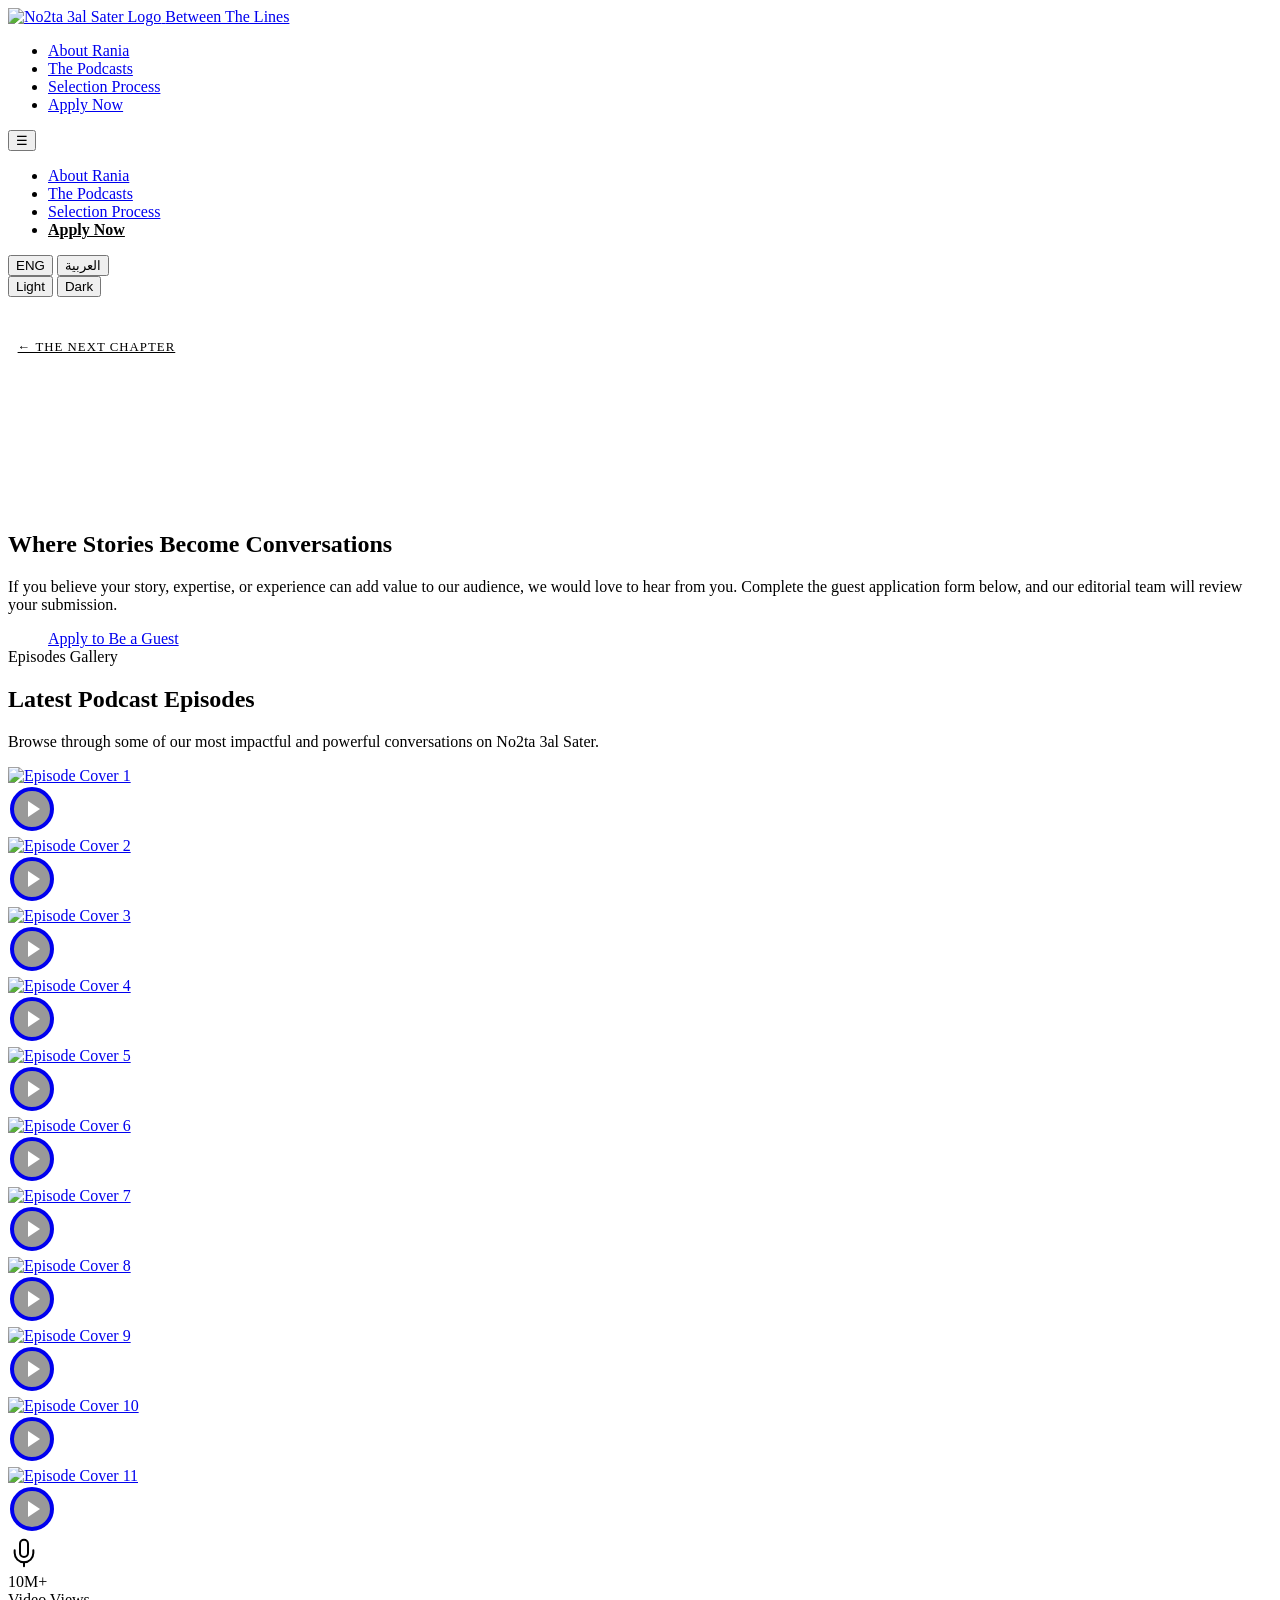
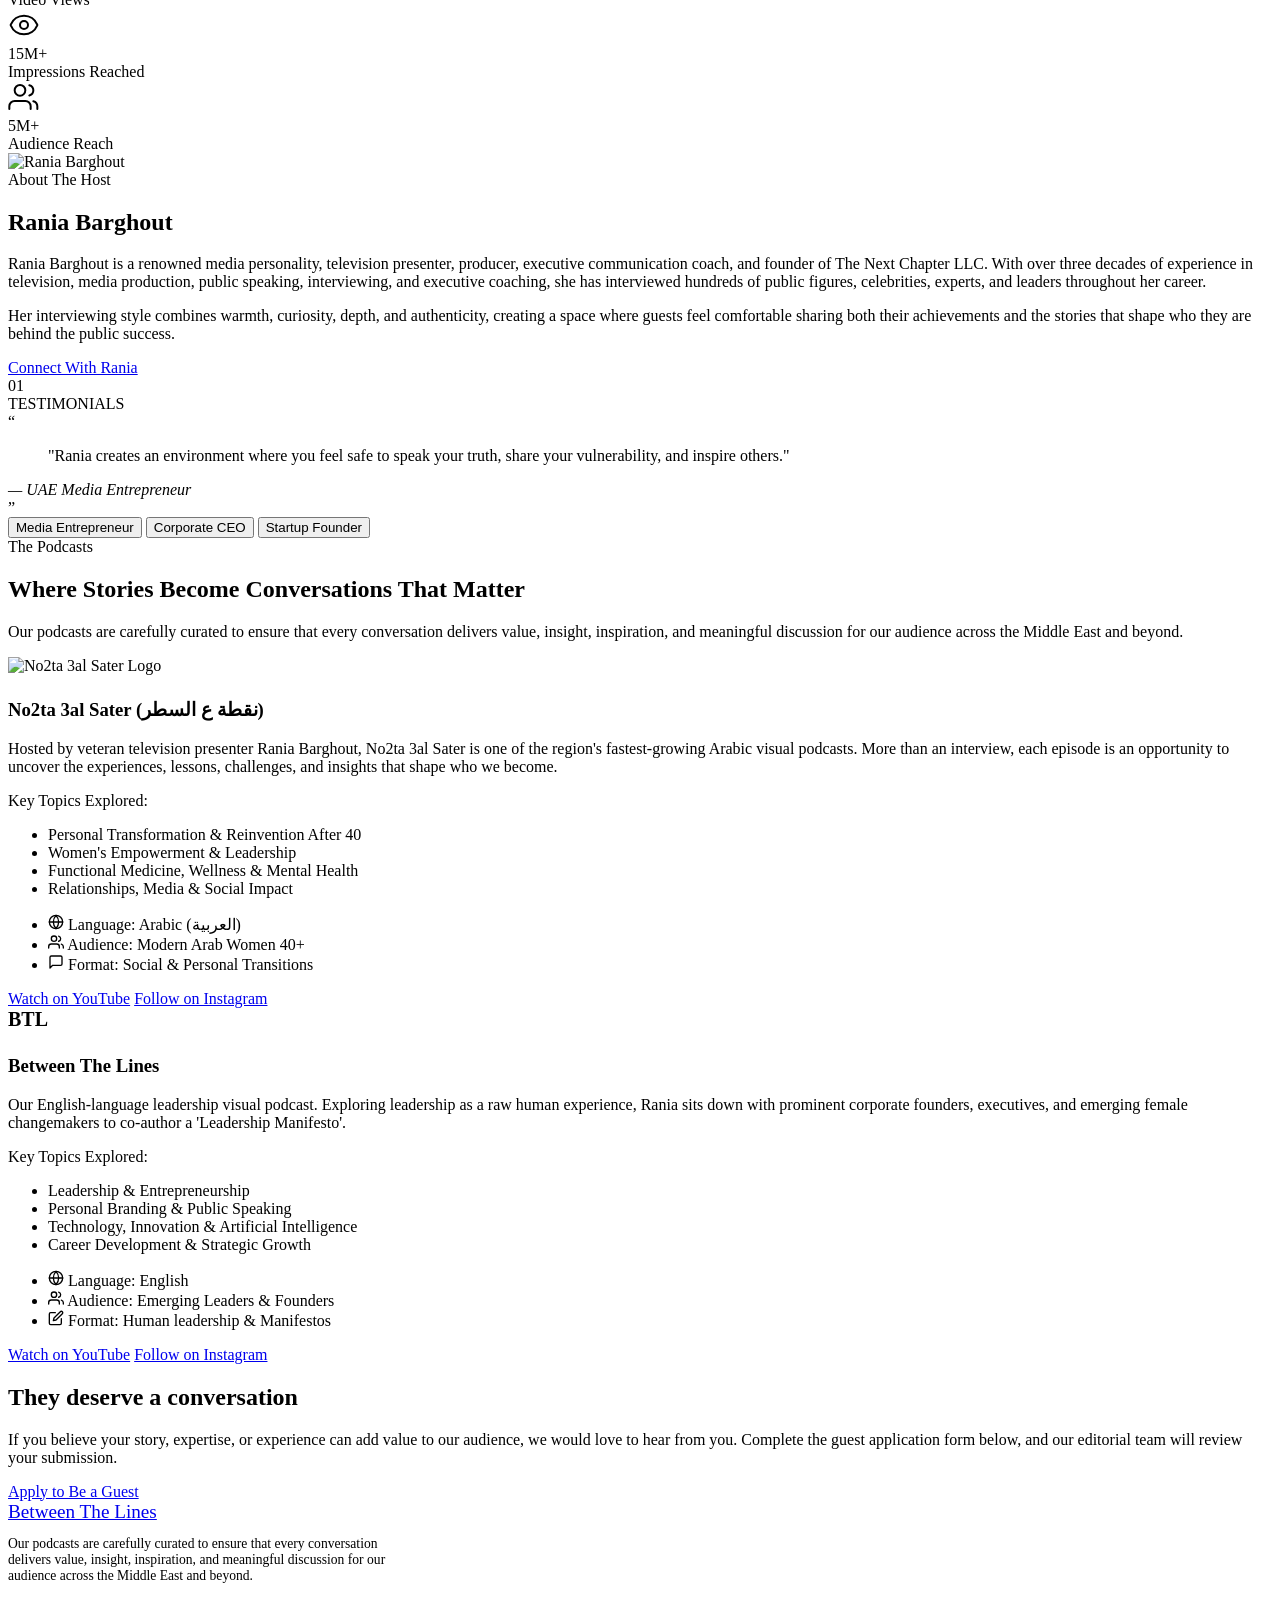
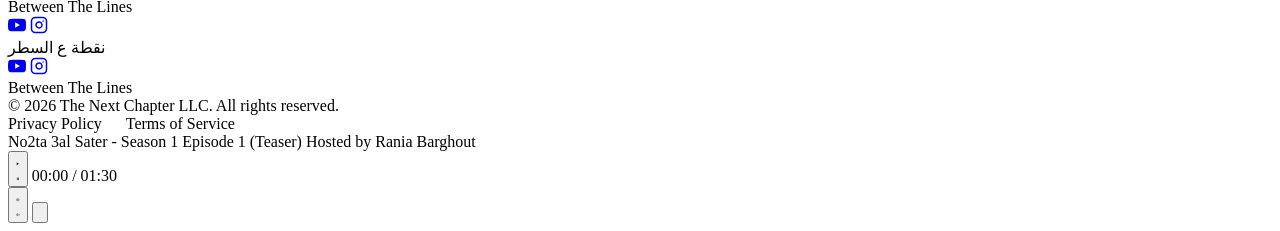
==== public/btl/index.html @ 3ef0dd0c "perf: scope fonts per-page, remove render-blocking @import Move the Cairo+Inter+Outfit Google Fonts " ====
<!DOCTYPE html>
<html lang="en" dir="ltr">
<head>
  <meta charset="UTF-8">
  <meta name="viewport" content="width=device-width, initial-scale=1.0">
  <meta name="google-site-verification" content="riQlavt5PPJmKYnr7RUgLrCm9GCp0BMAmI5KmS_DDMw" />
  
  <!-- SEO Meta Tags -->
  <title data-i18n="landing_page_title">The Next Chapter | Podcasts by Rania Barghout</title>
  <meta name="description" content="Register as a guest on Rania Barghout's visual podcasts: No2ta 3al Sater & Between The Lines. Share your inspiring story and expertise with the Arab world.">
  <meta name="keywords" content="Rania Barghout, No2ta 3al Sater, Between The Lines, The Next Chapter, Podcast Guest, Dubai Media, Leadership Arabic Podcast">
  <meta name="author" content="The Next Chapter LLC">
  
  <!-- Favicon -->
  <link rel="icon" type="image/png" href="/assets/logo.png">

  <link rel="canonical" href="https://thenextchapter.vip/btl.html">

  <script>(function(){try{var t=localStorage.getItem('btl-theme')||'dark';document.documentElement.setAttribute('data-theme',t);}catch(e){document.documentElement.setAttribute('data-theme','dark');}})();</script>

  <!-- Fonts (scoped; replaces former @import in style.css) -->
  <link rel="preconnect" href="https://fonts.googleapis.com">
  <link rel="preconnect" href="https://fonts.gstatic.com" crossorigin>
  <link href="https://fonts.googleapis.com/css2?family=Cairo:wght@400;600;700;800&family=Inter:wght@400;500;600;700&family=Outfit:wght@400;500;600;700;800&display=swap" rel="stylesheet">

  <link rel="stylesheet" href="/style.css?v=9">
</head>
<body>

  <!-- Background Animated Glowing Orbs -->
  <div class="glow-container">
    <div class="glow-orb glow-orb-1"></div>
    <div class="glow-orb glow-orb-2"></div>
    <div class="glow-orb glow-orb-3"></div>
  </div>

  <!-- Header Navigation -->
  <header id="main-header">
    <div class="container header-container">
      <a href="/btl.html" class="logo-wrapper" id="header-logo-link">
        <img src="/assets/logo.png" alt="No2ta 3al Sater Logo" class="logo-img" id="header-logo-img">
        <span class="brand-text" id="brand-logo-text" data-i18n="brand_logo_text">Between The Lines</span>
      </a>
      
      <!-- Desktop Navigation Menu -->
      <nav class="desktop-nav" aria-label="Main Navigation">
        <ul class="nav-menu">
          <li><a class="nav-link" href="#about" data-i18n="nav_about" id="nav-lnk-about">About Rania</a></li>
          <li><a class="nav-link" href="#shows" data-i18n="nav_shows" id="nav-lnk-shows">The Podcasts</a></li>
          <li><a class="nav-link" href="/apply.html#process" data-i18n="nav_process" id="nav-lnk-process">Selection Process</a></li>
          <li><a class="nav-cta" href="/apply.html" data-i18n="nav_apply" id="nav-lnk-apply">Apply Now</a></li>
        </ul>
      </nav>
      
      <!-- Hamburger Toggle Button -->
      <button class="hamburger-btn" id="hamburger-btn" aria-label="Toggle Menu" aria-expanded="false" aria-controls="mobile-drawer">
        ☰
      </button>
    </div>
  </header>

  <!-- Mobile Drawer Drawer Menu -->
  <div class="drawer-overlay" id="drawer-overlay"></div>
  <aside class="mobile-drawer" id="mobile-drawer" aria-label="Mobile Navigation">
    <nav class="mobile-nav" aria-label="Mobile menu links">
      <ul class="nav-menu">
        <li><a class="nav-link" href="#about" data-i18n="nav_about" id="mob-lnk-about">About Rania</a></li>
        <li><a class="nav-link" href="#shows" data-i18n="nav_shows" id="mob-lnk-shows">The Podcasts</a></li>
        <li><a class="nav-link" href="/apply.html#process" data-i18n="nav_process" id="mob-lnk-process">Selection Process</a></li>
        <li><a class="nav-link" href="/apply.html" data-i18n="nav_apply" style="color: var(--accent-teal); font-weight: 700;" id="mob-lnk-apply">Apply Now</a></li>
      </ul>
    </nav>
    
    <!-- Bilingual Language Toggle inside Hamburger -->
    <div class="lang-toggle-container">
      <div class="lang-switch" role="group" aria-label="Language selector">
        <button class="lang-btn active" data-lang="en" id="lang-btn-en">ENG</button>
        <button class="lang-btn ar-lang" data-lang="ar" id="lang-btn-ar">العربية</button>
      </div>
    </div>

    <!-- Theme toggle (segmented, matches language switcher) -->
    <div class="theme-toggle-row">
      <div class="lang-switch" role="group" aria-label="Theme selector">
        <button class="lang-btn" data-theme-set="light" id="theme-btn-light">Light</button>
        <button class="lang-btn" data-theme-set="dark" id="theme-btn-dark">Dark</button>
      </div>
    </div>

    <!-- Parent brand link -->
    <div style="margin-top:1.25rem;padding-top:1.25rem;border-top:1px solid var(--border-glass);">
      <a href="/" style="display:flex;align-items:center;gap:0.6rem;color:var(--text-muted);font-size:0.8rem;letter-spacing:0.08em;text-transform:uppercase;">
        <img src="/__l5e/assets-v1/cdf34ebd-b5c4-424a-a6a2-67d703618b7e/tnc_logo.png" alt="" style="height:20px;filter:invert(1) brightness(1.05);">
        <span>← The Next Chapter</span>
      </a>
    </div>
  </aside>

  <!-- Hero Section -->
  <section class="hero" id="hero-section">
    <!-- Background Video with lazy src injection -->
    <div class="hero-video-wrapper">
      <video id="hero-video" autoplay muted loop playsinline preload="none" class="hero-video-bg"></video>
      <div class="hero-video-overlay"></div>
    </div>
    
    <div class="container hero-grid">
      <div class="hero-content">
        <h1 class="hero-title" id="hero-main-title" data-i18n="hero_title">Where Stories Become Conversations</h1>
        <p class="hero-desc" id="hero-description" data-i18n="hero_desc">If you believe your story, expertise, or experience can add value to our audience, we would love to hear from you. Complete the guest application form below, and our editorial team will review your submission.</p>
        
        <a href="/apply.html" class="cta-btn" style="padding: 1.1rem 2.5rem; font-size: 1rem; border-radius: 40px;" data-i18n="hero_cta" id="hero-cta-btn">Apply to Be a Guest</a>
      </div>
    </div>
  </section>

  <!-- Podcast Episodes Showcase Section -->
  <section class="episodes-showcase" id="episodes-section">
    <div class="container scroll-reveal">
      <div class="section-header">
        <span class="section-subtitle" data-i18n="eps_subtitle" id="eps-section-subtitle">Episodes Gallery</span>
        <h2 class="section-title" data-i18n="eps_title" id="eps-section-title">Latest Podcast Episodes</h2>
        <p style="color: var(--text-secondary); margin-top: 1rem;" data-i18n="eps_desc" id="eps-section-desc">Browse through some of our most impactful and powerful conversations on No2ta 3al Sater.</p>
      </div>
      
      <div class="episodes-marquee-container" id="episodes-marquee-container" dir="ltr">
        <div class="episodes-grid" id="episodes-cards-grid">
          <!-- Episode Card 1 -->
          <a class="episode-card" id="ep-card-1" href="https://www.youtube.com/watch?v=VCfdSt1C7mc" target="_blank">
            <div class="episode-image-container">
              <img src="https://img.youtube.com/vi/VCfdSt1C7mc/maxresdefault.jpg" alt="Episode Cover 1" class="episode-img" loading="lazy">
              <div class="episode-overlay">
                <span class="play-indicator-icon">
                  <svg xmlns="http://www.w3.org/2000/svg" viewBox="0 0 24 24" fill="currentColor" width="48" height="48"><circle cx="12" cy="12" r="10" fill="rgba(0,0,0,0.4)" stroke="currentColor" stroke-width="2"></circle><polygon points="10 8 16 12 10 16 10 8" fill="#ffffff"></polygon></svg>
                </span>
              </div>
            </div>
          </a>
          <!-- Episode Card 2 -->
          <a class="episode-card" id="ep-card-2" href="https://www.youtube.com/watch?v=gebLN_70ByE" target="_blank">
            <div class="episode-image-container">
              <img src="https://img.youtube.com/vi/gebLN_70ByE/maxresdefault.jpg" alt="Episode Cover 2" class="episode-img" loading="lazy">
              <div class="episode-overlay">
                <span class="play-indicator-icon">
                  <svg xmlns="http://www.w3.org/2000/svg" viewBox="0 0 24 24" fill="currentColor" width="48" height="48"><circle cx="12" cy="12" r="10" fill="rgba(0,0,0,0.4)" stroke="currentColor" stroke-width="2"></circle><polygon points="10 8 16 12 10 16 10 8" fill="#ffffff"></polygon></svg>
                </span>
              </div>
            </div>
          </a>
          <!-- Episode Card 3 -->
          <a class="episode-card" id="ep-card-3" href="https://www.youtube.com/watch?v=FqsvJEJZti8" target="_blank">
            <div class="episode-image-container">
              <img src="https://img.youtube.com/vi/FqsvJEJZti8/maxresdefault.jpg" alt="Episode Cover 3" class="episode-img" loading="lazy">
              <div class="episode-overlay">
                <span class="play-indicator-icon">
                  <svg xmlns="http://www.w3.org/2000/svg" viewBox="0 0 24 24" fill="currentColor" width="48" height="48"><circle cx="12" cy="12" r="10" fill="rgba(0,0,0,0.4)" stroke="currentColor" stroke-width="2"></circle><polygon points="10 8 16 12 10 16 10 8" fill="#ffffff"></polygon></svg>
                </span>
              </div>
            </div>
          </a>
          <!-- Episode Card 4 -->
          <a class="episode-card" id="ep-card-4" href="https://www.youtube.com/watch?v=Pp57JyWcuGs" target="_blank">
            <div class="episode-image-container">
              <img src="https://img.youtube.com/vi/Pp57JyWcuGs/maxresdefault.jpg" alt="Episode Cover 4" class="episode-img" loading="lazy">
              <div class="episode-overlay">
                <span class="play-indicator-icon">
                  <svg xmlns="http://www.w3.org/2000/svg" viewBox="0 0 24 24" fill="currentColor" width="48" height="48"><circle cx="12" cy="12" r="10" fill="rgba(0,0,0,0.4)" stroke="currentColor" stroke-width="2"></circle><polygon points="10 8 16 12 10 16 10 8" fill="#ffffff"></polygon></svg>
                </span>
              </div>
            </div>
          </a>
          <!-- Episode Card 5 -->
          <a class="episode-card" id="ep-card-5" href="https://www.youtube.com/watch?v=6gdjq2ZDMHY" target="_blank">
            <div class="episode-image-container">
              <img src="https://img.youtube.com/vi/6gdjq2ZDMHY/maxresdefault.jpg" alt="Episode Cover 5" class="episode-img" loading="lazy">
              <div class="episode-overlay">
                <span class="play-indicator-icon">
                  <svg xmlns="http://www.w3.org/2000/svg" viewBox="0 0 24 24" fill="currentColor" width="48" height="48"><circle cx="12" cy="12" r="10" fill="rgba(0,0,0,0.4)" stroke="currentColor" stroke-width="2"></circle><polygon points="10 8 16 12 10 16 10 8" fill="#ffffff"></polygon></svg>
                </span>
              </div>
            </div>
          </a>
          <!-- Episode Card 6 -->
          <a class="episode-card" id="ep-card-6" href="https://www.youtube.com/watch?v=sJ5__DNg9eA" target="_blank">
            <div class="episode-image-container">
              <img src="https://img.youtube.com/vi/sJ5__DNg9eA/maxresdefault.jpg" alt="Episode Cover 6" class="episode-img" loading="lazy">
              <div class="episode-overlay">
                <span class="play-indicator-icon">
                  <svg xmlns="http://www.w3.org/2000/svg" viewBox="0 0 24 24" fill="currentColor" width="48" height="48"><circle cx="12" cy="12" r="10" fill="rgba(0,0,0,0.4)" stroke="currentColor" stroke-width="2"></circle><polygon points="10 8 16 12 10 16 10 8" fill="#ffffff"></polygon></svg>
                </span>
              </div>
            </div>
          </a>
          <!-- Episode Card 7 -->
          <a class="episode-card" id="ep-card-7" href="https://www.youtube.com/watch?v=fdoiLa0B4hs" target="_blank">
            <div class="episode-image-container">
              <img src="https://img.youtube.com/vi/fdoiLa0B4hs/maxresdefault.jpg" alt="Episode Cover 7" class="episode-img" loading="lazy">
              <div class="episode-overlay">
                <span class="play-indicator-icon">
                  <svg xmlns="http://www.w3.org/2000/svg" viewBox="0 0 24 24" fill="currentColor" width="48" height="48"><circle cx="12" cy="12" r="10" fill="rgba(0,0,0,0.4)" stroke="currentColor" stroke-width="2"></circle><polygon points="10 8 16 12 10 16 10 8" fill="#ffffff"></polygon></svg>
                </span>
              </div>
            </div>
          </a>
          <!-- Episode Card 8 -->
          <a class="episode-card" id="ep-card-8" href="https://www.youtube.com/watch?v=hCjJ-XT8wUE" target="_blank">
            <div class="episode-image-container">
              <img src="https://img.youtube.com/vi/hCjJ-XT8wUE/maxresdefault.jpg" alt="Episode Cover 8" class="episode-img" loading="lazy">
              <div class="episode-overlay">
                <span class="play-indicator-icon">
                  <svg xmlns="http://www.w3.org/2000/svg" viewBox="0 0 24 24" fill="currentColor" width="48" height="48"><circle cx="12" cy="12" r="10" fill="rgba(0,0,0,0.4)" stroke="currentColor" stroke-width="2"></circle><polygon points="10 8 16 12 10 16 10 8" fill="#ffffff"></polygon></svg>
                </span>
              </div>
            </div>
          </a>
          <!-- Episode Card 9 -->
          <a class="episode-card" id="ep-card-9" href="https://www.youtube.com/watch?v=ARu32dwf6RI" target="_blank">
            <div class="episode-image-container">
              <img src="https://img.youtube.com/vi/ARu32dwf6RI/maxresdefault.jpg" alt="Episode Cover 9" class="episode-img" loading="lazy">
              <div class="episode-overlay">
                <span class="play-indicator-icon">
                  <svg xmlns="http://www.w3.org/2000/svg" viewBox="0 0 24 24" fill="currentColor" width="48" height="48"><circle cx="12" cy="12" r="10" fill="rgba(0,0,0,0.4)" stroke="currentColor" stroke-width="2"></circle><polygon points="10 8 16 12 10 16 10 8" fill="#ffffff"></polygon></svg>
                </span>
              </div>
            </div>
          </a>
          <!-- Episode Card 10 -->
          <a class="episode-card" id="ep-card-10" href="https://www.youtube.com/watch?v=aqfuBE96ISU" target="_blank">
            <div class="episode-image-container">
              <img src="https://img.youtube.com/vi/aqfuBE96ISU/maxresdefault.jpg" alt="Episode Cover 10" class="episode-img" loading="lazy">
              <div class="episode-overlay">
                <span class="play-indicator-icon">
                  <svg xmlns="http://www.w3.org/2000/svg" viewBox="0 0 24 24" fill="currentColor" width="48" height="48"><circle cx="12" cy="12" r="10" fill="rgba(0,0,0,0.4)" stroke="currentColor" stroke-width="2"></circle><polygon points="10 8 16 12 10 16 10 8" fill="#ffffff"></polygon></svg>
                </span>
              </div>
            </div>
          </a>
          <!-- Episode Card 11 -->
          <a class="episode-card" id="ep-card-11" href="https://www.youtube.com/watch?v=jvKo1TSmFlg" target="_blank">
            <div class="episode-image-container">
              <img src="https://img.youtube.com/vi/jvKo1TSmFlg/maxresdefault.jpg" alt="Episode Cover 11" class="episode-img" loading="lazy">
              <div class="episode-overlay">
                <span class="play-indicator-icon">
                  <svg xmlns="http://www.w3.org/2000/svg" viewBox="0 0 24 24" fill="currentColor" width="48" height="48"><circle cx="12" cy="12" r="10" fill="rgba(0,0,0,0.4)" stroke="currentColor" stroke-width="2"></circle><polygon points="10 8 16 12 10 16 10 8" fill="#ffffff"></polygon></svg>
                </span>
              </div>
            </div>
          </a>
        </div>
      </div>
    </div>
  </section>

  <!-- Premium Stats Section -->
  <section class="stats-section" id="stats-section">
    <div class="container scroll-reveal">
      <div class="stats-grid">
        <!-- Stat Card 1 -->
        <div class="stat-card">
          <div class="stat-icon-wrapper">
            <svg xmlns="http://www.w3.org/2000/svg" width="32" height="32" viewBox="0 0 24 24" fill="none" stroke="currentColor" stroke-width="1.5" stroke-linecap="round" stroke-linejoin="round">
              <path d="M12 2a3 3 0 0 0-3 3v7a3 3 0 0 0 6 0V5a3 3 0 0 0-3-3Z"></path>
              <path d="M19 10v2a7 7 0 0 1-14 0v-2"></path>
              <line x1="12" y1="19" x2="12" y2="22"></line>
            </svg>
          </div>
          <div class="stat-number" data-i18n="stat_media_num" id="stat-num-media">10M+</div>
          <div class="stat-label" data-i18n="stat_media_label" id="stat-lbl-media">Video Views</div>
        </div>

        <!-- Stat Card 2 -->
        <div class="stat-card">
          <div class="stat-icon-wrapper">
            <svg xmlns="http://www.w3.org/2000/svg" width="32" height="32" viewBox="0 0 24 24" fill="none" stroke="currentColor" stroke-width="1.5" stroke-linecap="round" stroke-linejoin="round">
              <path d="M2.062 12.348a1 1 0 0 1 0-.696 10.75 10.75 0 0 1 19.876 0 1 1 0 0 1 0 .696 10.75 10.75 0 0 1-19.876 0z"></path>
              <circle cx="12" cy="12" r="3"></circle>
            </svg>
          </div>
          <div class="stat-number" data-i18n="stat_views_num" id="stat-num-views">15M+</div>
          <div class="stat-label" data-i18n="stat_views_label" id="stat-lbl-views">Impressions Reached</div>
        </div>

        <!-- Stat Card 3 -->
        <div class="stat-card">
          <div class="stat-icon-wrapper">
            <svg xmlns="http://www.w3.org/2000/svg" width="32" height="32" viewBox="0 0 24 24" fill="none" stroke="currentColor" stroke-width="1.5" stroke-linecap="round" stroke-linejoin="round">
              <path d="M17 21v-2a4 4 0 0 0-4-4H5a4 4 0 0 0-4 4v2"></path>
              <circle cx="9" cy="7" r="4"></circle>
              <path d="M22 21v-2a4 4 0 0 0-3-3.87"></path>
              <path d="M16 3.13a4 4 0 0 1 0 7.75"></path>
            </svg>
          </div>
          <div class="stat-number" data-i18n="stat_seats_num" id="stat-num-seats">5M+</div>
          <div class="stat-label" data-i18n="stat_seats_label" id="stat-lbl-seats">Audience Reach</div>
        </div>
      </div>
    </div>
  </section>

  <!-- About Rania Barghout Section -->
  <section class="about" id="about">
    <div class="container about-grid scroll-reveal">
      <div class="about-graphics">
        <div class="about-glow-orb"></div>
        <div class="about-card-stack" id="about-stack-container">
          <div class="about-photo-card" id="about-rania-card">
            <img src="/assets/rania_bio.png" alt="Rania Barghout" class="about-photo-img" id="about-rania-img">
          </div>
        </div>
      </div>
      
      <div class="about-content">
        <span class="section-subtitle" data-i18n="about_subtitle" id="about-sec-subtitle">About The Host</span>
        <h2 class="about-headline" data-i18n="about_title" id="about-sec-title">Rania Barghout</h2>
        <p class="about-bio-text" data-i18n="about_bio_1" id="about-bio-p1">Rania Barghout is a renowned media personality, television presenter, producer, executive communication coach, and founder of The Next Chapter LLC. With over three decades of experience in television, media production, public speaking, interviewing, and executive coaching, she has interviewed hundreds of public figures, celebrities, experts, and leaders throughout her career.</p>
        <p class="about-bio-text" data-i18n="about_bio_2" id="about-bio-p2">Her interviewing style combines warmth, curiosity, depth, and authenticity, creating a space where guests feel comfortable sharing both their achievements and the stories that shape who they are behind the public success.</p>
        
        <a href="https://instagram.com/notaassater" target="_blank" class="cta-btn" style="margin-top: 1.5rem;" data-i18n="about_btn" id="about-cta-btn">Connect With Rania</a>
      </div>
    </div>
  </section>

  <!-- Testimonials Section (Premium Asymmetric Design) -->
  <section class="testimonials" id="testimonials-section">
    <div class="container testimonials-container scroll-reveal">
      <!-- Bleeding Background Index Number -->
      <div class="testimonial-number" id="testimonial-number">01</div>
      
      <div class="testimonials-layout">
        <!-- Left Column: Vertical Label & Progress Line -->
        <div class="testimonial-left-column">
          <span class="testimonial-vertical-label" data-i18n="testimonials_title">TESTIMONIALS</span>
          <div class="testimonial-progress-track">
            <div class="testimonial-progress-fill" id="testimonial-progress-fill" style="height: 33.33%;"></div>
          </div>
        </div>
        
        <!-- Right Column: Quote Content and Selectors -->
        <div class="testimonial-right-column">
          <div class="testimonial-content-wrapper">
            <!-- Giant Quote Marks -->
            <span class="quote-mark-left">“</span>
            
            <div class="testimonial-content">
              <blockquote class="active-quote" id="active-quote-text" data-i18n="quote_1_text">"Rania creates an environment where you feel safe to speak your truth, share your vulnerability, and inspire others."</blockquote>
              <cite class="active-author" id="active-quote-author" data-i18n="quote_1_author">— UAE Media Entrepreneur</cite>
            </div>
            
            <span class="quote-mark-right">”</span>
          </div>
          
          <!-- Testimonial Selector Pills -->
          <div class="testimonial-selectors" id="testimonial-selectors">
            <button class="selector-btn active" data-index="0" aria-label="Testimonial 1">
              <span class="selector-dot"></span>
              <span class="selector-label" data-i18n="testimonial_label_1">Media Entrepreneur</span>
            </button>
            <button class="selector-btn" data-index="1" aria-label="Testimonial 2">
              <span class="selector-dot"></span>
              <span class="selector-label" data-i18n="testimonial_label_2">Corporate CEO</span>
            </button>
            <button class="selector-btn" data-index="2" aria-label="Testimonial 3">
              <span class="selector-dot"></span>
              <span class="selector-label" data-i18n="testimonial_label_3">Startup Founder</span>
            </button>
          </div>
        </div>
      </div>
    </div>
  </section>

  <!-- Podcast Showcase Section -->
  <section class="shows" id="shows">
    <div class="container scroll-reveal">
      <div class="section-header">
        <span class="section-subtitle" data-i18n="shows_subtitle" id="shows-section-subtitle">The Podcasts</span>
        <h2 class="section-title" data-i18n="shows_title" id="shows-section-title">Where Stories Become Conversations That Matter</h2>
        <p style="color: var(--text-secondary); margin-top: 1rem;" data-i18n="shows_desc" id="shows-section-desc">Our podcasts are carefully curated to ensure that every conversation delivers value, insight, inspiration, and meaningful discussion for our audience across the Middle East and beyond.</p>
      </div>
      
      <div class="shows-grid">
        <!-- Arabic Podcast: No2ta 3al Sater -->
        <article class="show-card ar-card" id="show-card-nos">
          <div class="show-logo-placeholder" id="show-logo-nos-ph" style="margin-bottom: 1.5rem;">
            <img src="/assets/logo.png" alt="No2ta 3al Sater Logo" class="show-logo-img">
          </div>
          <h3 class="show-title" data-i18n="show_nos_title" id="show-title-nos">No2ta 3al Sater (نقطة ع السطر)</h3>
          <p class="show-desc" data-i18n="show_nos_desc" id="show-desc-nos">Hosted by veteran television presenter Rania Barghout, No2ta 3al Sater is one of the region's fastest-growing Arabic visual podcasts. More than an interview, each episode is an opportunity to uncover the experiences, lessons, challenges, and insights that shape who we become.</p>
          <div class="show-topics-wrapper">
            <span class="show-topics-title" data-i18n="show_nos_topics_lbl">Key Topics Explored:</span>
            <ul class="show-topics-list">
              <li data-i18n="show_nos_topic_1">Personal Transformation & Reinvention After 40</li>
              <li data-i18n="show_nos_topic_2">Women's Empowerment & Leadership</li>
              <li data-i18n="show_nos_topic_3">Functional Medicine, Wellness & Mental Health</li>
              <li data-i18n="show_nos_topic_4">Relationships, Media & Social Impact</li>
            </ul>
          </div>
          <ul class="show-meta-list" id="show-meta-list-nos">
            <li class="show-meta-item"><span class="show-meta-icon"><svg xmlns="http://www.w3.org/2000/svg" width="16" height="16" viewBox="0 0 24 24" fill="none" stroke="currentColor" stroke-width="2" stroke-linecap="round" stroke-linejoin="round"><circle cx="12" cy="12" r="10"></circle><line x1="2" y1="12" x2="22" y2="12"></line><path d="M12 2a15.3 15.3 0 0 1 4 10 15.3 15.3 0 0 1-4 10 15.3 15.3 0 0 1-4-10 15.3 15.3 0 0 1 4-10z"></path></svg></span> <span data-i18n="show_nos_meta_lang">Language: Arabic (العربية)</span></li>
            <li class="show-meta-item"><span class="show-meta-icon"><svg xmlns="http://www.w3.org/2000/svg" width="16" height="16" viewBox="0 0 24 24" fill="none" stroke="currentColor" stroke-width="2" stroke-linecap="round" stroke-linejoin="round"><path d="M17 21v-2a4 4 0 0 0-4-4H5a4 4 0 0 0-4 4v2"></path><circle cx="9" cy="7" r="4"></circle><path d="M23 21v-2a4 4 0 0 0-3-3.87"></path><path d="M16 3.13a4 4 0 0 1 0 7.75"></path></svg></span> <span data-i18n="show_nos_meta_target">Audience: Modern Arab Women 40+</span></li>
            <li class="show-meta-item"><span class="show-meta-icon"><svg xmlns="http://www.w3.org/2000/svg" width="16" height="16" viewBox="0 0 24 24" fill="none" stroke="currentColor" stroke-width="2" stroke-linecap="round" stroke-linejoin="round"><path d="M21 15a2 2 0 0 1-2 2H7l-4 4V5a2 2 0 0 1 2-2h14a2 2 0 0 1 2 2z"></path></svg></span> <span data-i18n="show_nos_meta_format">Format: Social & Personal Transitions</span></li>
          </ul>
          <div class="show-links">
            <a href="https://www.youtube.com/@No2ta3alsater" target="_blank" class="btn-secondary" style="border-color: rgba(0, 242, 254, 0.2);" data-i18n="btn_watch_youtube" id="watch-btn-nos">Watch on YouTube</a>
            <a href="https://www.instagram.com/notaassater" target="_blank" class="btn-secondary" style="border-color: rgba(0, 242, 254, 0.2);" data-i18n="btn_follow_insta" id="insta-btn-nos">Follow on Instagram</a>
          </div>
        </article>

        <!-- English Podcast: Between The Lines -->
        <article class="show-card" id="show-card-btl">
          <div class="show-logo-placeholder" id="show-logo-btl-ph" style="margin-bottom: 1.5rem; font-family: var(--font-en-head); font-weight: 800; font-size: 1.25rem; color: var(--accent-cobalt);">BTL</div>
          <h3 class="show-title" data-i18n="show_btl_title" id="show-title-btl">Between The Lines</h3>
          <p class="show-desc" data-i18n="show_btl_desc" id="show-desc-btl">Our English-language leadership visual podcast. Exploring leadership as a raw human experience, Rania sits down with prominent corporate founders, executives, and emerging female changemakers to co-author a 'Leadership Manifesto'.</p>
          <div class="show-topics-wrapper">
            <span class="show-topics-title" data-i18n="show_btl_topics_lbl">Key Topics Explored:</span>
            <ul class="show-topics-list">
              <li data-i18n="show_btl_topic_1">Leadership & Entrepreneurship</li>
              <li data-i18n="show_btl_topic_2">Personal Branding & Public Speaking</li>
              <li data-i18n="show_btl_topic_3">Technology, Innovation & Artificial Intelligence</li>
              <li data-i18n="show_btl_topic_4">Career Development & Strategic Growth</li>
            </ul>
          </div>
          <ul class="show-meta-list" id="show-meta-list-btl">
            <li class="show-meta-item"><span class="show-meta-icon"><svg xmlns="http://www.w3.org/2000/svg" width="16" height="16" viewBox="0 0 24 24" fill="none" stroke="currentColor" stroke-width="2" stroke-linecap="round" stroke-linejoin="round"><circle cx="12" cy="12" r="10"></circle><line x1="2" y1="12" x2="22" y2="12"></line><path d="M12 2a15.3 15.3 0 0 1 4 10 15.3 15.3 0 0 1-4 10 15.3 15.3 0 0 1-4-10 15.3 15.3 0 0 1 4-10z"></path></svg></span> <span data-i18n="show_btl_meta_lang">Language: English</span></li>
            <li class="show-meta-item"><span class="show-meta-icon"><svg xmlns="http://www.w3.org/2000/svg" width="16" height="16" viewBox="0 0 24 24" fill="none" stroke="currentColor" stroke-width="2" stroke-linecap="round" stroke-linejoin="round"><path d="M17 21v-2a4 4 0 0 0-4-4H5a4 4 0 0 0-4 4v2"></path><circle cx="9" cy="7" r="4"></circle><path d="M23 21v-2a4 4 0 0 0-3-3.87"></path><path d="M16 3.13a4 4 0 0 1 0 7.75"></path></svg></span> <span data-i18n="show_btl_meta_target">Audience: Emerging Leaders & Founders</span></li>
            <li class="show-meta-item"><span class="show-meta-icon"><svg xmlns="http://www.w3.org/2000/svg" width="16" height="16" viewBox="0 0 24 24" fill="none" stroke="currentColor" stroke-width="2" stroke-linecap="round" stroke-linejoin="round"><path d="M11 4H4a2 2 0 0 0-2 2v14a2 2 0 0 0 2 2h14a2 2 0 0 0 2-2v-7"></path><path d="M18.5 2.5a2.121 2.121 0 1 1 3 3L12 15l-4 1 1-4 9.5-9.5z"></path></svg></span> <span data-i18n="show_btl_meta_format">Format: Human leadership & Manifestos</span></li>
          </ul>
          <div class="show-links">
            <a href="https://www.youtube.com/@betweenthelinesbyrania" target="_blank" class="btn-secondary" data-i18n="btn_watch_youtube" id="watch-btn-btl">Watch on YouTube</a>
            <a href="https://instagram.com/betweenthelinesbyrania" target="_blank" class="btn-secondary" data-i18n="btn_follow_insta" id="insta-btn-btl">Follow on Instagram</a>
          </div>
        </article>
      </div>
    </div>
  </section>



  <!-- CTA Box linking to standalone apply.html -->
  <section class="apply-cta-section" id="apply-cta-section">
    <div class="cta-glow-orb"></div>
    <div class="container scroll-reveal">
      <div class="cta-card-wrapper">
        <h2><span data-i18n="hero_title_2">They deserve a conversation</span></h2>
        <p class="cta-desc" data-i18n="hero_desc">If you believe your story, expertise, or experience can add value to our audience, we would love to hear from you. Complete the guest application form below, and our editorial team will review your submission.</p>
        <a href="/apply.html" class="cta-btn" data-i18n="hero_cta" id="cta-bottom-btn">Apply to Be a Guest</a>
      </div>
    </div>
  </section>

  <!-- Footer Section -->
  <footer>
    <div class="container">
      <div class="footer-grid">
        <div class="footer-info">
          <a href="/btl.html" class="logo-wrapper" style="margin-bottom: 0.5rem;" id="footer-logo-link">
            <span class="brand-text" style="font-size: 1.2rem;" id="footer-logo-text" data-i18n="brand_logo_text">Between The Lines</span>
          </a>
          <p style="max-width: 380px; font-size: 0.85rem;" data-i18n="shows_desc">Our podcasts are carefully curated to ensure that every conversation delivers value, insight, inspiration, and meaningful discussion for our audience across the Middle East and beyond.</p>
        </div>
        
        <!-- Social Connections column -->
        <div class="footer-socials">
          <!-- English Podcast Socials -->
          <div class="social-group" id="footer-social-btl">
            <span class="social-group-title">Between The Lines</span>
            <div class="social-links">
              <a href="https://www.youtube.com/@betweenthelinesbyrania" target="_blank" class="social-link" aria-label="Between The Lines YouTube"><svg xmlns="http://www.w3.org/2000/svg" width="18" height="18" viewBox="0 0 24 24" fill="currentColor"><path d="M23.498 6.163a3.003 3.003 0 0 0-2.11-2.11C19.517 3.545 12 3.545 12 3.545s-7.517 0-9.388.508a3.003 3.003 0 0 0-2.11 2.11C0 8.033 0 12 0 12s0 3.967.502 5.837a3.003 3.003 0 0 0 2.11 2.11c1.871.508 9.388.508 9.388.508s7.517 0 9.388-.508a3.003 3.003 0 0 0 2.11-2.11C24 15.967 24 12 24 12s0-3.967-.502-5.837zM9.545 15.568V8.432L15.818 12l-6.273 3.568z"/></svg></a>
              <a href="https://instagram.com/betweenthelinesbyrania" target="_blank" class="social-link" aria-label="Between The Lines Instagram"><svg xmlns="http://www.w3.org/2000/svg" width="18" height="18" viewBox="0 0 24 24" fill="none" stroke="currentColor" stroke-width="2" stroke-linecap="round" stroke-linejoin="round"><rect x="2" y="2" width="20" height="20" rx="5" ry="5"></rect><path d="M16 11.37A4 4 0 1 1 12.63 8 4 4 0 0 1 16 11.37z"></path><line x1="17.5" y1="6.5" x2="17.51" y2="6.5"></line></svg></a>
            </div>
          </div>
          
          <!-- Arabic Podcast Socials -->
          <div class="social-group" id="footer-social-nos">
            <span class="social-group-title">نقطة ع السطر</span>
            <div class="social-links">
              <a href="https://www.youtube.com/@No2ta3alsater" target="_blank" class="social-link" aria-label="No2ta 3al Sater YouTube"><svg xmlns="http://www.w3.org/2000/svg" width="18" height="18" viewBox="0 0 24 24" fill="currentColor"><path d="M23.498 6.163a3.003 3.003 0 0 0-2.11-2.11C19.517 3.545 12 3.545 12 3.545s-7.517 0-9.388.508a3.003 3.003 0 0 0-2.11 2.11C0 8.033 0 12 0 12s0 3.967.502 5.837a3.003 3.003 0 0 0 2.11 2.11c1.871.508 9.388.508 9.388.508s7.517 0 9.388-.508a3.003 3.003 0 0 0 2.11-2.11C24 15.967 24 12 24 12s0-3.967-.502-5.837zM9.545 15.568V8.432L15.818 12l-6.273 3.568z"/></svg></a>
              <a href="https://www.instagram.com/notaassater" target="_blank" class="social-link" aria-label="No2ta 3al Sater Instagram"><svg xmlns="http://www.w3.org/2000/svg" width="18" height="18" viewBox="0 0 24 24" fill="none" stroke="currentColor" stroke-width="2" stroke-linecap="round" stroke-linejoin="round"><rect x="2" y="2" width="20" height="20" rx="5" ry="5"></rect><path d="M16 11.37A4 4 0 1 1 12.63 8 4 4 0 0 1 16 11.37z"></path><line x1="17.5" y1="6.5" x2="17.51" y2="6.5"></line></svg></a>
            </div>
          </div>
        </div>
      </div>
      <!-- Giant Brand Text Footer Banner -->
      <div class="footer-brand-title" data-i18n="brand_logo_text">Between The Lines</div>
      
      <!-- Footer Bottom -->
      <div class="footer-bottom">
        <span data-i18n="copyright" id="footer-copyright-text">© 2026 The Next Chapter LLC. All rights reserved.</span>
        <div style="display: flex; gap: 1.5rem;">
          <a href="#" style="color: var(--text-muted); text-decoration: none; transition: var(--transition-fast);" data-i18n="links_privacy" id="privacy-link">Privacy Policy</a>
          <a href="#" style="color: var(--text-muted); text-decoration: none; transition: var(--transition-fast);" data-i18n="links_terms" id="terms-link">Terms of Service</a>
        </div>
      </div>
    </div>
  </footer>

  <!-- Sticky Bottom Audio Player -->
  <div id="sonaar-player" class="sticky-player-bar">
    <div class="player-container">
      <div class="player-left">
        <div class="player-track-info">
          <span class="player-track-title" id="player-track-title" data-i18n="player_track_title">No2ta 3al Sater - Season 1 Episode 1 (Teaser)</span>
          <span class="player-track-artist" id="player-track-artist" data-i18n="player_track_artist">Hosted by Rania Barghout</span>
        </div>
        <div class="player-visualizer" id="player-visualizer">
          <div class="bar"></div>
          <div class="bar"></div>
          <div class="bar"></div>
          <div class="bar"></div>
        </div>
      </div>
      
      <div class="player-center">
        <button class="player-control-btn play-btn" id="player-play-btn" aria-label="Play / Pause">
          <span class="play-icon" id="player-play-icon">
            <svg class="play-icon-svg" xmlns="http://www.w3.org/2000/svg" viewBox="0 0 24 24" fill="currentColor"><polygon points="5 3 19 12 5 21 5 3"></polygon></svg>
            <svg class="pause-icon-svg" xmlns="http://www.w3.org/2000/svg" viewBox="0 0 24 24" fill="currentColor"><rect x="6" y="4" width="4" height="16"></rect><rect x="14" y="4" width="4" height="16"></rect></svg>
          </span>
        </button>
        <span class="player-time" id="player-time-display">00:00 / 01:30</span>
        <div class="player-progress-container" id="player-progress-container">
          <div class="player-progress-bar" id="player-progress-bar"></div>
        </div>
      </div>
      
      <div class="player-right">
        <button class="player-control-btn volume-btn" id="player-volume-btn" aria-label="Mute / Unmute">
          <span class="volume-icon" id="player-volume-icon">
            <svg class="volume-icon-svg" xmlns="http://www.w3.org/2000/svg" viewBox="0 0 24 24" fill="none" stroke="currentColor" stroke-width="2" stroke-linecap="round" stroke-linejoin="round"><polygon points="11 5 6 9 2 9 2 15 6 15 11 19 11 5"></polygon><path d="M19.07 4.93a10 10 0 0 1 0 14.14M15.54 8.46a5 5 0 0 1 0 7.07"></path></svg>
            <svg class="mute-icon-svg" xmlns="http://www.w3.org/2000/svg" viewBox="0 0 24 24" fill="none" stroke="currentColor" stroke-width="2" stroke-linecap="round" stroke-linejoin="round"><polygon points="11 5 6 9 2 9 2 15 6 15 11 19 11 5"></polygon><line x1="23" y1="9" x2="17" y2="15"></line><line x1="17" y1="9" x2="23" y2="15"></line></svg>
          </span>
        </button>
        <button class="player-control-btn collapse-btn" id="player-collapse-btn" aria-label="Collapse Player">
          <span class="collapse-icon"><svg xmlns="http://www.w3.org/2000/svg" viewBox="0 0 24 24" fill="none" stroke="currentColor" stroke-width="2.5" stroke-linecap="round" stroke-linejoin="round"><polyline points="6 9 12 15 18 9"></polyline></svg></span>
        </button>
      </div>
    </div>
  </div>

  <!-- Floating Expand Handle Button -->
  <button class="player-expand-btn" id="player-expand-btn" style="display: none;" aria-label="Expand Player">
    <svg xmlns="http://www.w3.org/2000/svg" viewBox="0 0 24 24" fill="none" stroke="currentColor" stroke-width="2" stroke-linecap="round" stroke-linejoin="round" class="feather feather-mic"><path d="M12 1a3 3 0 0 0-3 3v8a3 3 0 0 0 6 0V4a3 3 0 0 0-3-3z"></path><path d="M19 10v1a7 7 0 0 1-14 0v-1"></path><line x1="12" y1="19" x2="12" y2="23"></line><line x1="8" y1="23" x2="16" y2="23"></line></svg>
    <span data-i18n="player_listen_latest">Listen to Latest Episode</span>
    <svg class="play-mini" xmlns="http://www.w3.org/2000/svg" viewBox="0 0 24 24" fill="currentColor"><polygon points="5 3 19 12 5 21 5 3"></polygon></svg>
  </button>

  <!-- Scripts Connection -->
  <script src="https://cdn.jsdelivr.net/npm/@supabase/supabase-js@2"></script>
  <script src="/app.js?v=6"></script>

  <script>
    (function(){
      function apply(t){
        document.documentElement.setAttribute('data-theme', t);
        try { localStorage.setItem('btl-theme', t); } catch(e){}
        document.querySelectorAll('[data-theme-set]').forEach(function(b){
          b.classList.toggle('active', b.getAttribute('data-theme-set') === t);
        });
      }
      apply(localStorage.getItem('btl-theme') || 'dark');
      document.querySelectorAll('[data-theme-set]').forEach(function(b){
        b.addEventListener('click', function(){ apply(b.getAttribute('data-theme-set')); });
      });
    })();
  </script>
</body>
</html>
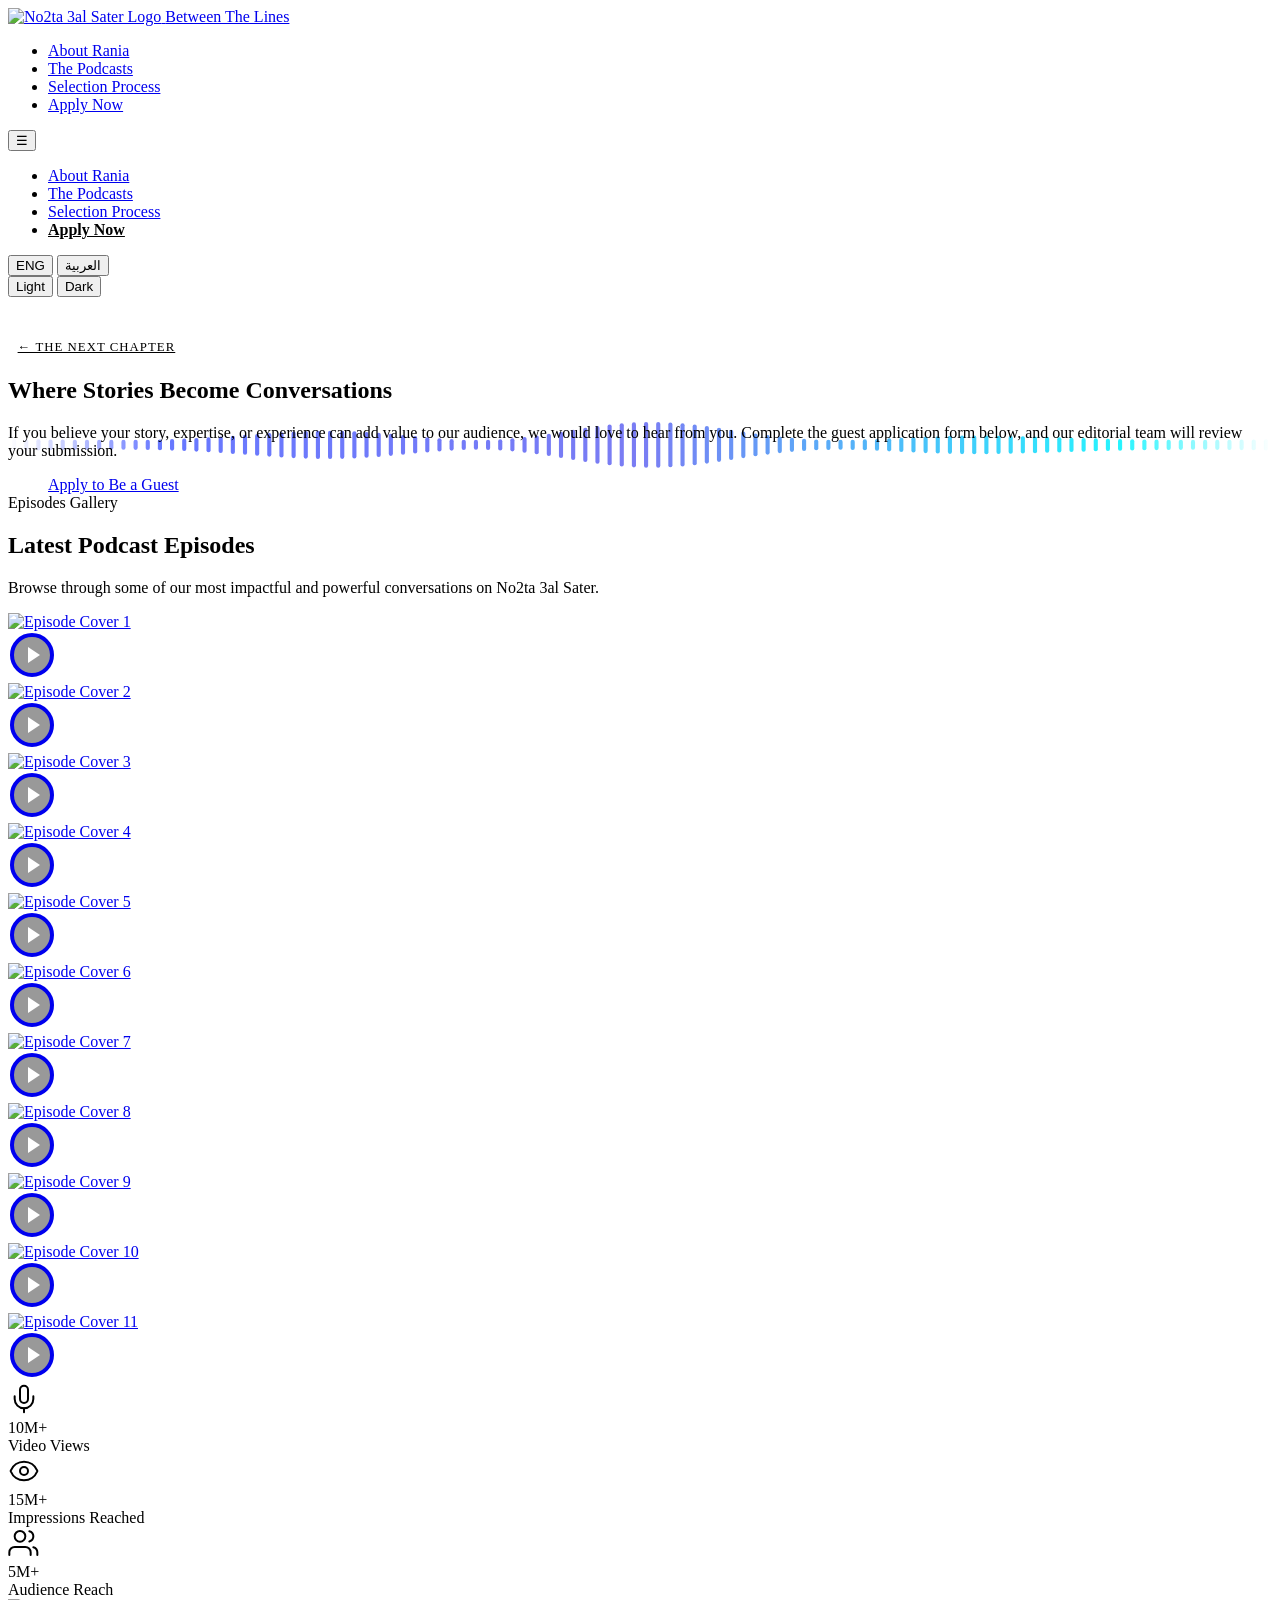
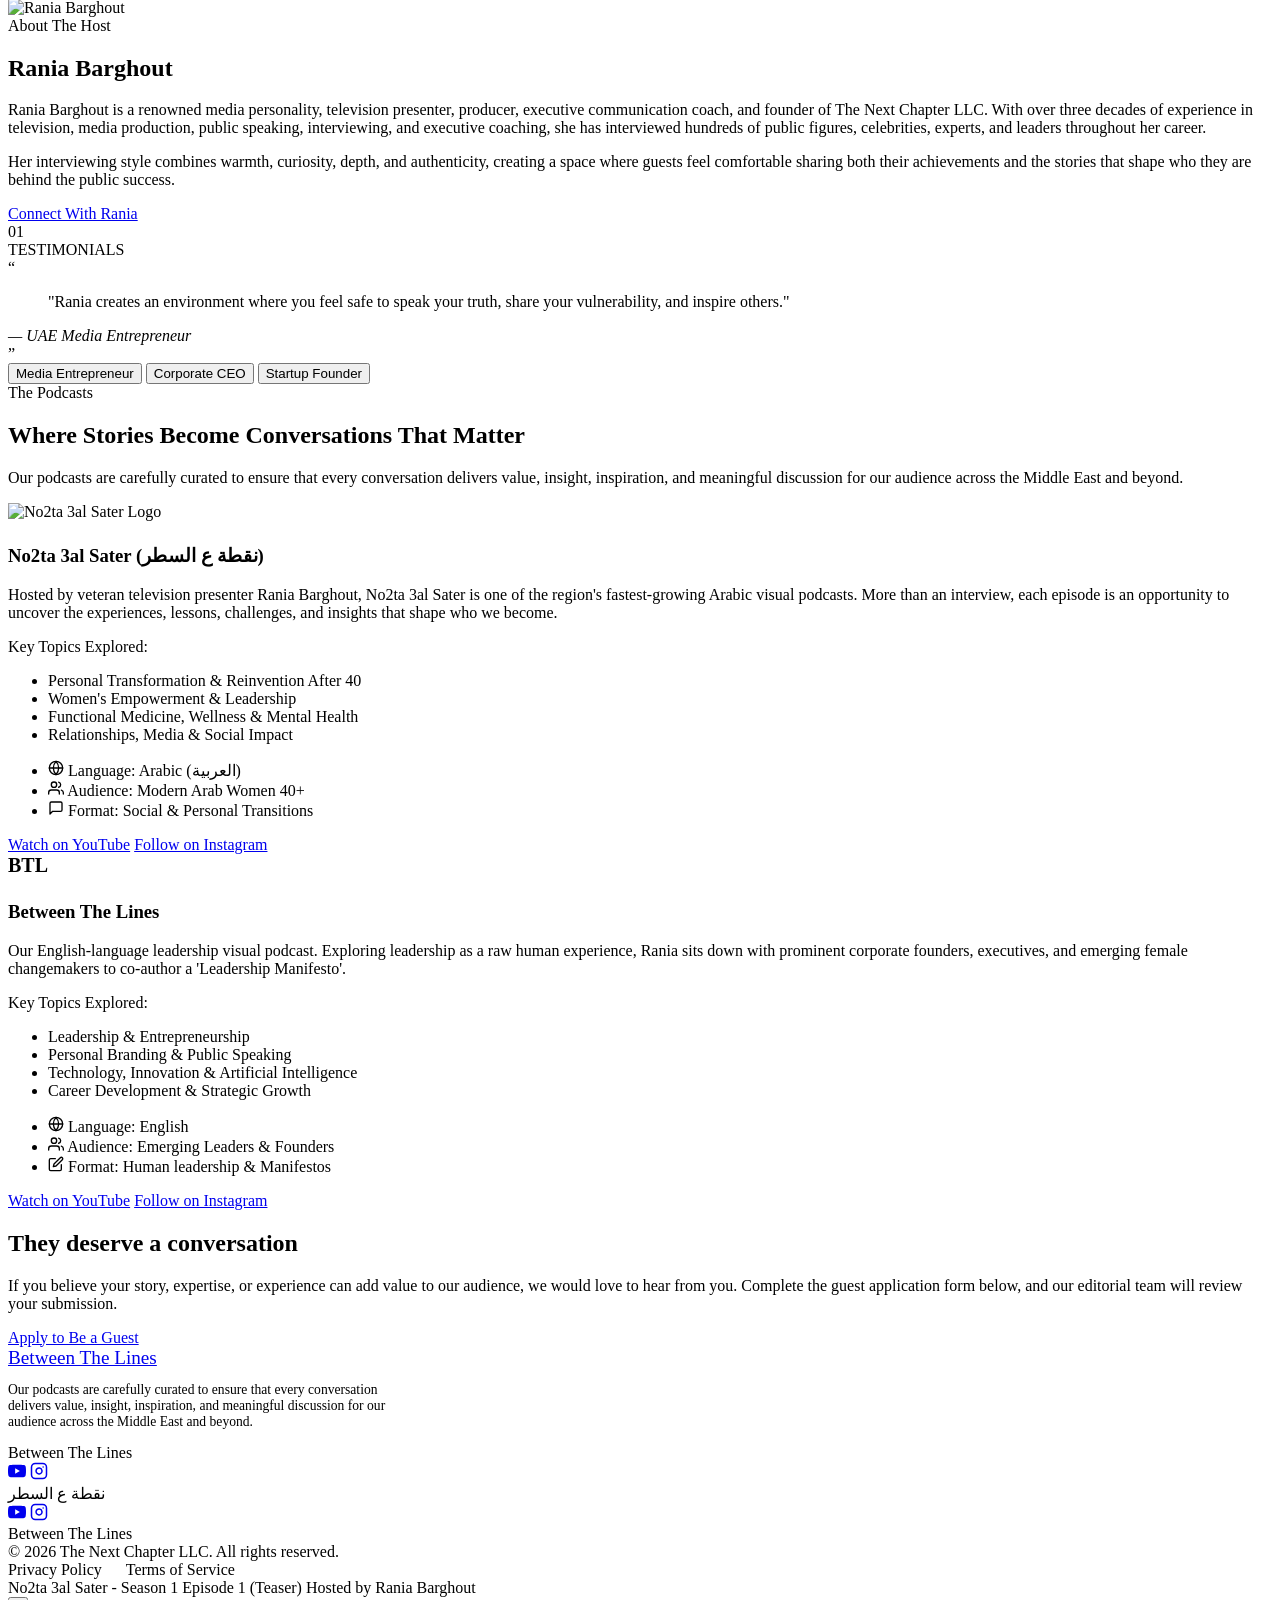
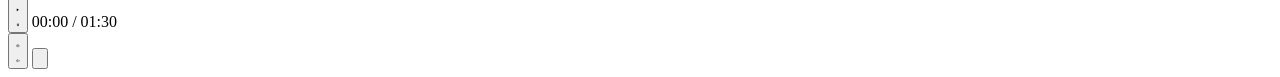
==== commit 1b708453: "feat(btl): The Living Waveform hero + drop 14MB video Replace the BTL hero background video with a s" ====
--- a/public/btl/index.html
+++ b/public/btl/index.html
@@ -16,7 +16,7 @@
 
   <link rel="canonical" href="https://thenextchapter.vip/btl.html">
 
-  <script>(function(){try{var t=localStorage.getItem('btl-theme')||'dark';document.documentElement.setAttribute('data-theme',t);}catch(e){document.documentElement.setAttribute('data-theme','dark');}})();</script>
+  <script>document.documentElement.classList.add('js');(function(){try{var t=localStorage.getItem('btl-theme')||'dark';document.documentElement.setAttribute('data-theme',t);}catch(e){document.documentElement.setAttribute('data-theme','dark');}})();</script>
 
   <!-- Fonts (scoped; replaces former @import in style.css) -->
   <link rel="preconnect" href="https://fonts.googleapis.com">
@@ -24,6 +24,14 @@
   <link href="https://fonts.googleapis.com/css2?family=Cairo:wght@400;600;700;800&family=Inter:wght@400;500;600;700&family=Outfit:wght@400;500;600;700;800&display=swap" rel="stylesheet">
 
   <link rel="stylesheet" href="/style.css?v=9">
+
+  <style>
+    /* The Living Waveform hero (btl-only, isolated from style.css) */
+    .hero { position: relative; }
+    .hero-waveform-wrap { position: absolute; inset: 0; z-index: 0; overflow: hidden; }
+    #hero-waveform { position: absolute; inset: 0; width: 100%; height: 100%; display: block; }
+    .hero .hero-grid { position: relative; z-index: 2; }
+  </style>
 </head>
 <body>
 
@@ -98,9 +106,9 @@
 
   <!-- Hero Section -->
   <section class="hero" id="hero-section">
-    <!-- Background Video with lazy src injection -->
-    <div class="hero-video-wrapper">
-      <video id="hero-video" autoplay muted loop playsinline preload="none" class="hero-video-bg"></video>
+    <!-- The Living Waveform — self-animating hero visualizer (replaces 14MB video) -->
+    <div class="hero-waveform-wrap" aria-hidden="true">
+      <canvas id="hero-waveform"></canvas>
       <div class="hero-video-overlay"></div>
     </div>
     
@@ -304,7 +312,10 @@
         <div class="about-glow-orb"></div>
         <div class="about-card-stack" id="about-stack-container">
           <div class="about-photo-card" id="about-rania-card">
-            <img src="/assets/rania_bio.png" alt="Rania Barghout" class="about-photo-img" id="about-rania-img">
+            <picture>
+              <source type="image/webp" srcset="/assets/rania_bio-480.webp 480w, /assets/rania_bio-960.webp 960w, /assets/rania_bio-1440.webp 1440w" sizes="(max-width: 768px) 90vw, 460px">
+              <img src="/assets/rania_bio.png" alt="Rania Barghout" class="about-photo-img" id="about-rania-img" width="1920" height="1070" loading="lazy" decoding="async">
+            </picture>
           </div>
         </div>
       </div>
@@ -546,7 +557,7 @@
 
   <!-- Scripts Connection -->
   <script src="https://cdn.jsdelivr.net/npm/@supabase/supabase-js@2"></script>
-  <script src="/app.js?v=6"></script>
+  <script src="/app.js?v=7"></script>
 
   <script>
     (function(){
@@ -563,5 +574,48 @@
       });
     })();
   </script>
+
+  <script>
+    /* The Living Waveform — vanilla, self-animating cobalt->teal hero visualizer.
+       Isolated: does not touch app.js or the audio player. */
+    (function(){
+      var canvas = document.getElementById('hero-waveform');
+      if (!canvas || !canvas.getContext) return;
+      var ctx = canvas.getContext('2d');
+      var reduce = window.matchMedia && matchMedia('(prefers-reduced-motion: reduce)').matches;
+      var W=0, H=0, dpr=1, raf=0, BARS=104, pointer={x:-999,on:0};
+      function theme(){ return document.documentElement.getAttribute('data-theme'); }
+      function resize(){ dpr=Math.min(window.devicePixelRatio||1,2); W=canvas.clientWidth; H=canvas.clientHeight; canvas.width=W*dpr; canvas.height=H*dpr; ctx.setTransform(dpr,0,0,dpr,0,0); }
+      function bar(x,y,w,h,r){ if(ctx.roundRect){ ctx.beginPath(); ctx.roundRect(x,y,w,h,r); ctx.fill(); } else { ctx.fillRect(x,y,w,h); } }
+      function draw(t){
+        ctx.clearRect(0,0,W,H);
+        var a = theme()==='light' ? 0.42 : 0.85;
+        var g = ctx.createLinearGradient(0,0,W,0);
+        g.addColorStop(0,'rgba(76,96,255,0)');
+        g.addColorStop(0.12,'rgba(76,96,255,'+a+')');
+        g.addColorStop(0.5,'rgba(99,102,241,'+a+')');
+        g.addColorStop(0.88,'rgba(0,242,254,'+a+')');
+        g.addColorStop(1,'rgba(0,242,254,0)');
+        ctx.fillStyle = g;
+        var gap=W/BARS, bw=Math.max(2,gap*0.34), mid=H*0.58;
+        for (var i=0;i<BARS;i++){
+          var x=i*gap+gap/2, n=i/BARS;
+          var amp=(Math.sin(n*Math.PI*7 + t*0.0016)*0.5+0.5);
+          amp*=(Math.sin(n*Math.PI*2.3 - t*0.0009)*0.4+0.6);
+          var taper=0.35+0.65*Math.sin(n*Math.PI);
+          var h=10+amp*H*0.32*taper;
+          if (pointer.on){ var d=Math.abs(x-pointer.x); var infl=Math.max(0,1-d/170); h+=infl*infl*H*0.20; }
+          bar(x-bw/2, mid-h/2, bw, h, bw/2);
+        }
+        if (!reduce) raf=requestAnimationFrame(draw);
+      }
+      function start(){ resize(); if(reduce){ draw(0); } else { cancelAnimationFrame(raf); raf=requestAnimationFrame(draw); } }
+      window.addEventListener('resize', start);
+      canvas.addEventListener('pointermove', function(e){ var r=canvas.getBoundingClientRect(); pointer.x=e.clientX-r.left; pointer.on=1; });
+      canvas.addEventListener('pointerleave', function(){ pointer.on=0; });
+      document.querySelectorAll('[data-theme-set]').forEach(function(b){ b.addEventListener('click', function(){ if(reduce) draw(0); }); });
+      start();
+    })();
+  </script>
 </body>
 </html>
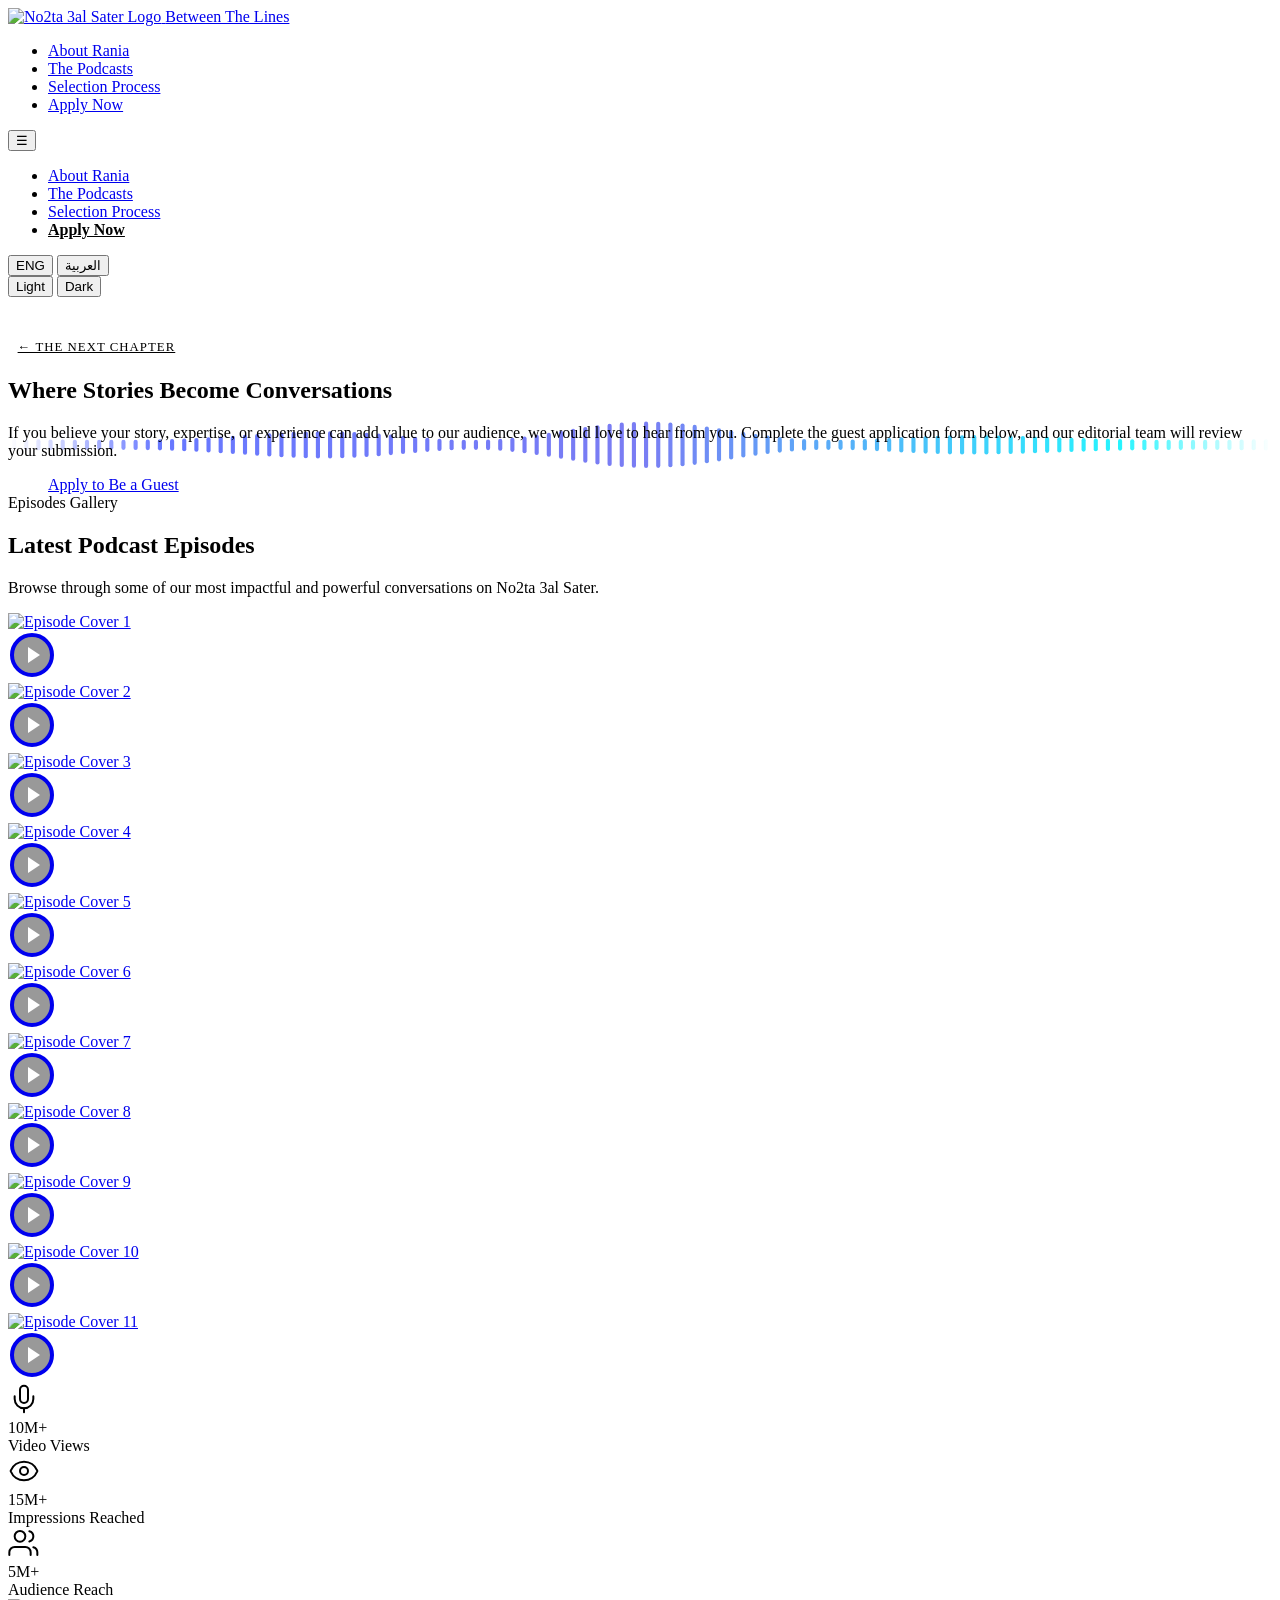
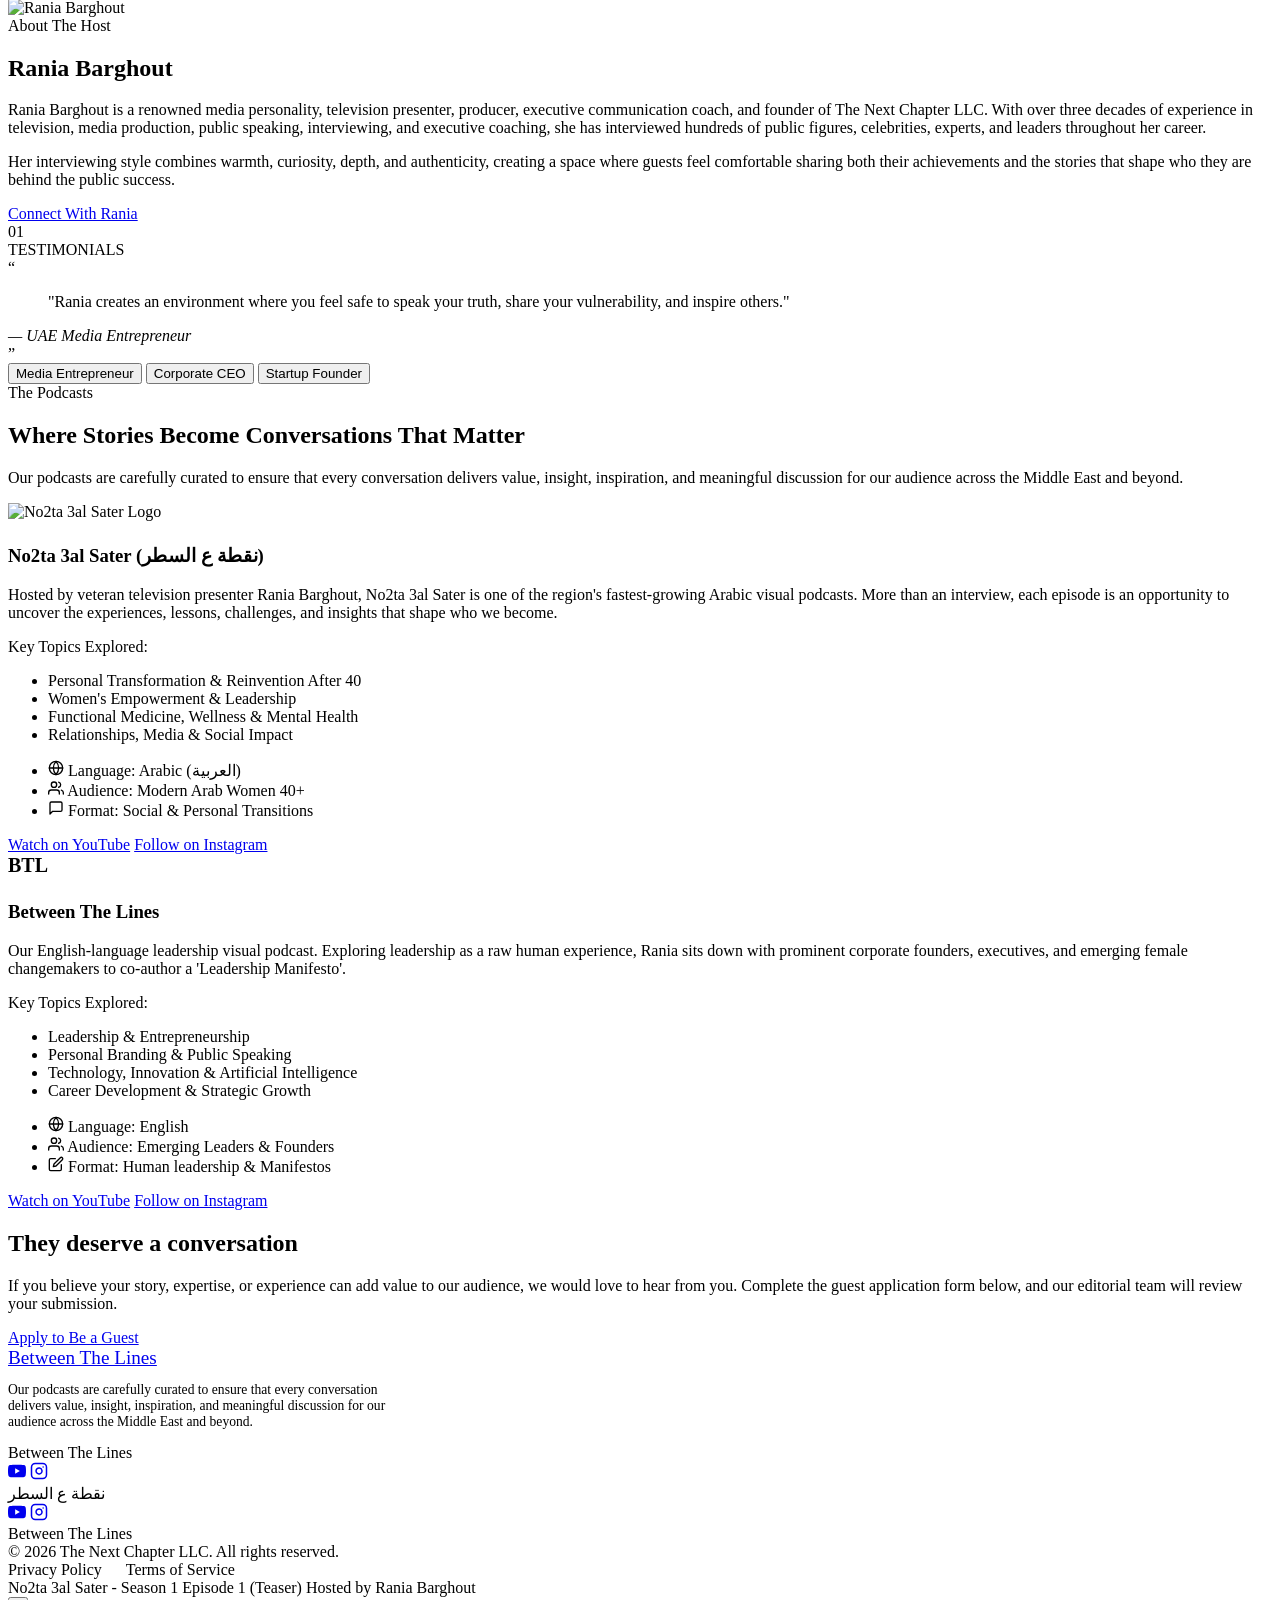
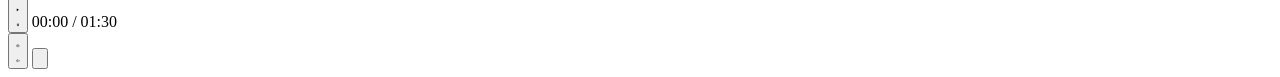
==== commit 2a044158: "feat(analytics): install Meta Pixel with lead/application funnel events Adds the Meta (Facebook) Pix" ====
--- a/public/btl/index.html
+++ b/public/btl/index.html
@@ -14,6 +14,9 @@
   <!-- Favicon -->
   <link rel="icon" type="image/png" href="/assets/logo.png">
 
+  <!-- Meta Pixel -->
+  <script src="/pixel.js" defer></script>
+
   <link rel="canonical" href="https://thenextchapter.vip/btl.html">
 
   <script>document.documentElement.classList.add('js');(function(){try{var t=localStorage.getItem('btl-theme')||'dark';document.documentElement.setAttribute('data-theme',t);}catch(e){document.documentElement.setAttribute('data-theme','dark');}})();</script>
@@ -34,6 +37,8 @@
   </style>
 </head>
 <body>
+  <noscript><img height="1" width="1" style="display:none" alt=""
+    src="https://www.facebook.com/tr?id=1477957434364263&ev=PageView&noscript=1"></noscript>
 
   <!-- Background Animated Glowing Orbs -->
   <div class="glow-container">
